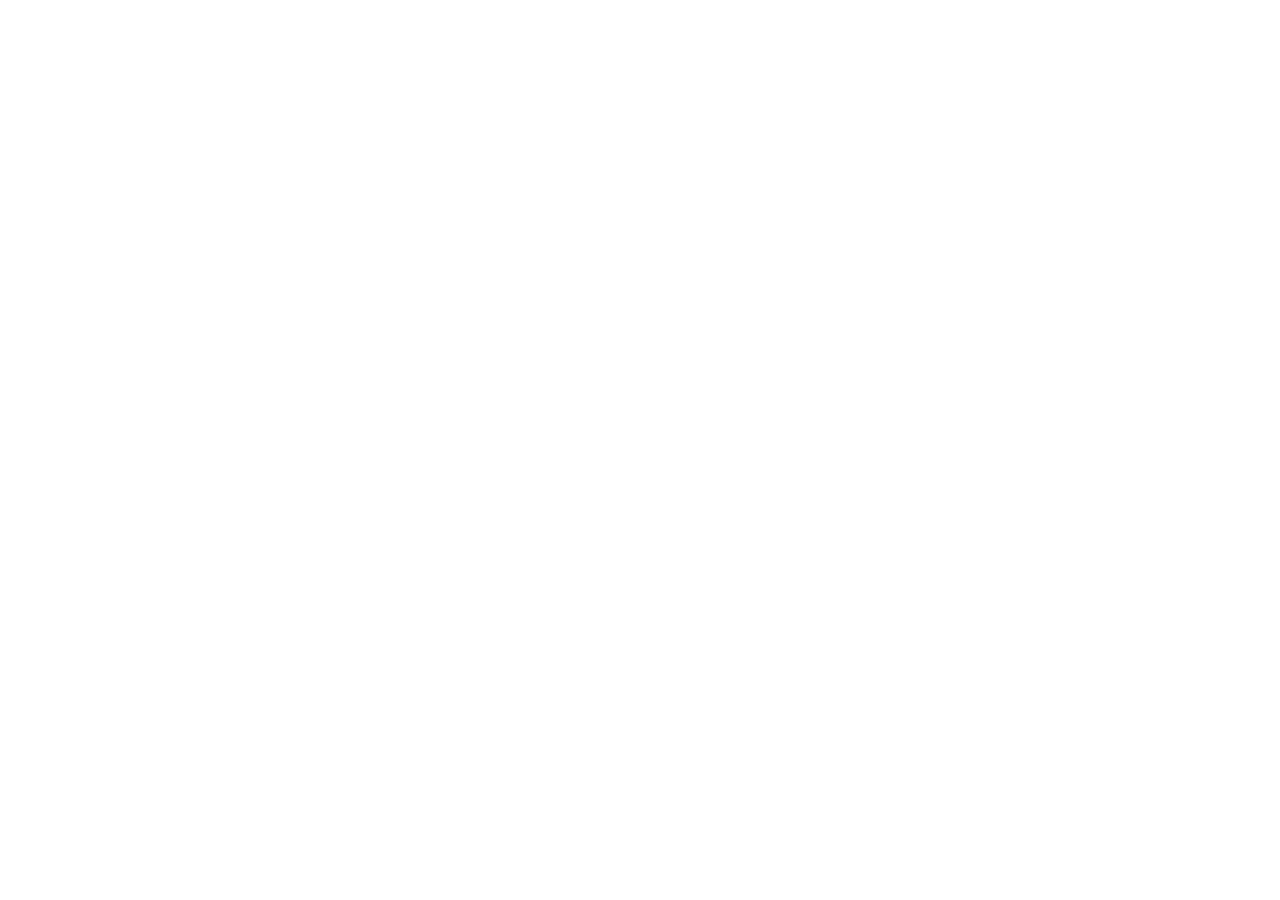
==== html/src/formulari.html @ 92f6a6ed "Organização da página inicial" ====
<!DOCTYPE html>
<html lang="pt-br">

<head>
    <meta charset="UTF-8">
    <meta name="viewport" content="width=device-width, initial-scale=1.0">
    <title>Meu site</title>

    <!-- Bootstrap -->
    <link href="../css/bootstrap.min.css" rel="stylesheet">
</head>
</html>
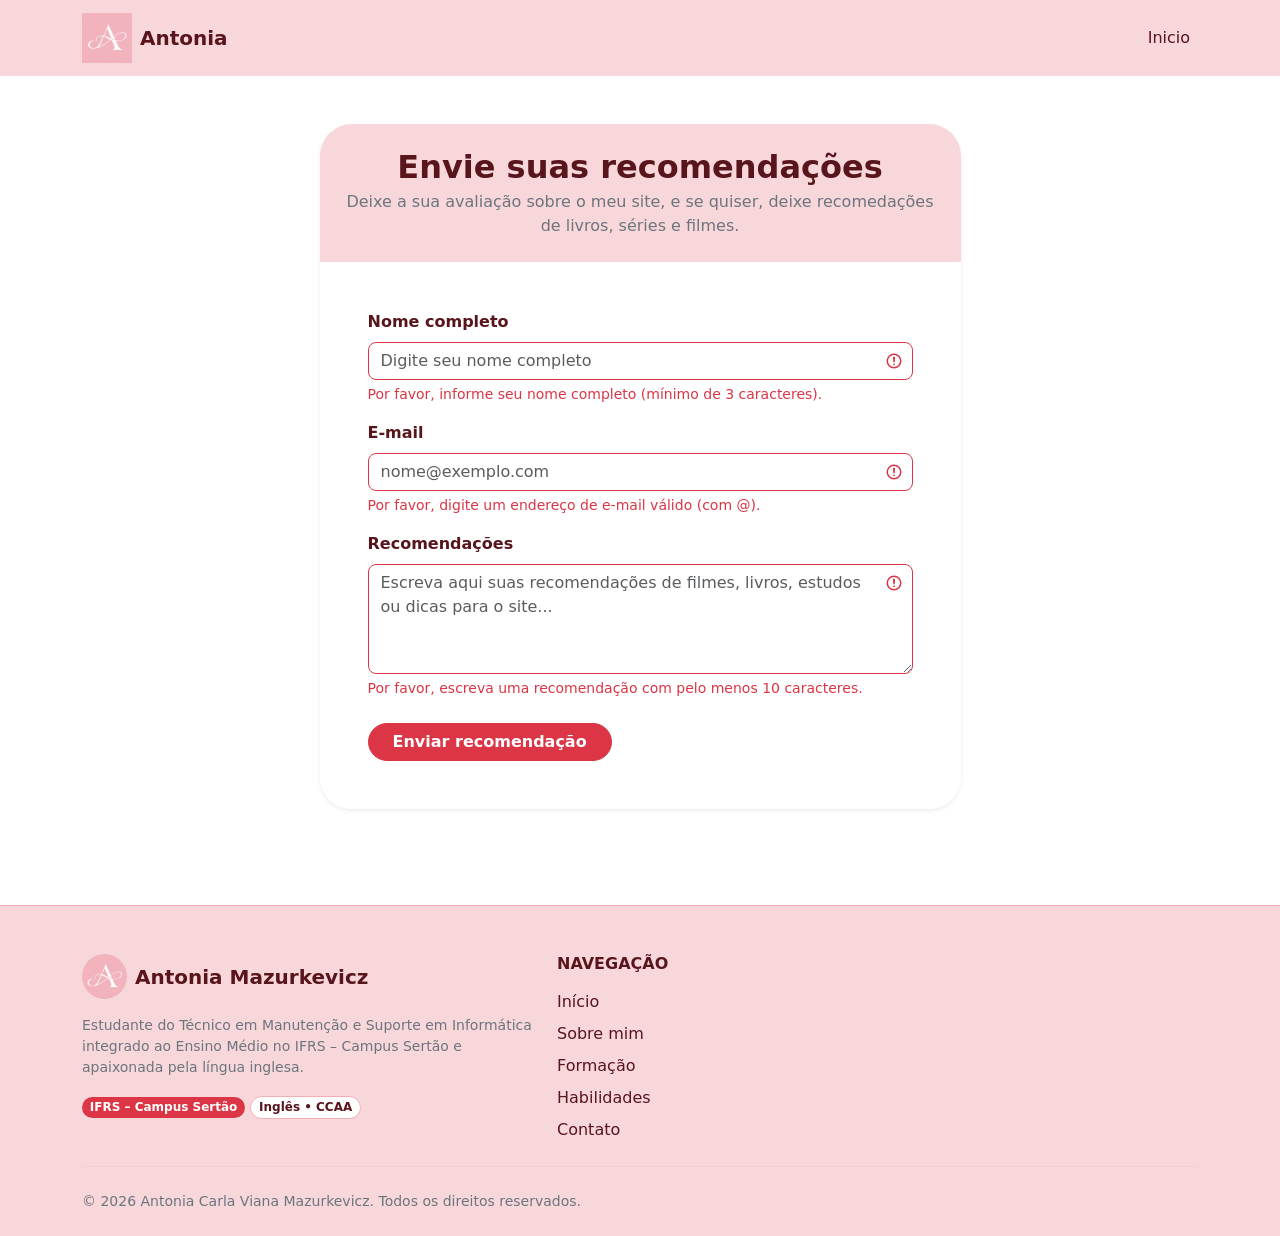
==== commit a359a774: "formulário e mudanças no html" ====
--- a/html/src/formulari.html
+++ b/html/src/formulari.html
@@ -7,6 +7,202 @@
     <title>Meu site</title>
 
     <!-- Bootstrap -->
-    <link href="../css/bootstrap.min.css" rel="stylesheet">
+    <link href="../../css/bootstrap.min.css" rel="stylesheet">
 </head>
+
+<body class="bg-white">
+
+    <!-- Menu de navegação -->
+    <nav class="navbar navbar-expand-lg bg-danger-subtle">
+        <div class="container">
+
+            <a class="navbar-brand d-flex align-items-center" href="index.html">
+                <img src="../img/Gemini_Generated_Image_rv3lwxrv3lwxrv3l.jpg" alt="Logo" width="50" height="50"
+                    class="me-2">
+                <span class="text-danger-emphasis fw-bold">Antonia</span>
+            </a>
+
+            <button class="navbar-toggler" type="button" data-bs-toggle="collapse" data-bs-target="#menu">
+                <span class="navbar-toggler-icon"></span>
+            </button>
+            <!--Menu sanduiche-->
+            <div class="collapse navbar-collapse" id="menu">
+
+                <ul class="navbar-nav ms-auto">
+
+                    <li class="nav-item">
+                        <a class="nav-link text-danger-emphasis" href="../index.html" target="_blank">Inicio</a>
+                    </li>
+                </ul>
+            </div>
+        </div>
+    </nav>
+
+    <section id="contato" class="py-5">
+        <div class="container">
+            <div class="row justify-content-center">
+                <div class="col-12 col-md-9 col-lg-7">
+
+                    <div class="card border-0 shadow-sm rounded-5 overflow-hidden">
+
+                        <!-- Cabeçalho do Card -->
+                        <div class="card-header bg-danger-subtle text-danger-emphasis text-center py-4 border-0">
+                            <h2 class="fw-bold mb-1">Envie suas recomendações</h2>
+                            <p class="text-secondary mb-0">
+                                Deixe a sua avaliação sobre o meu site, e se quiser, deixe recomedações de livros,
+                                séries e filmes.
+                            </p>
+                        </div>
+
+                        <!-- Formulário com validação-->
+                        <div class="card-body bg-white p-4 p-md-5">
+                            <form class="was-validated">
+
+                                <!-- Campo 1: Nome completo -->
+                                <div class="mb-3">
+                                    <label for="nomeCompleto" class="form-label fw-semibold text-danger-emphasis">
+                                        Nome completo
+                                    </label>
+                                    <input type="text" class="form-control rounded-3" id="nomeCompleto"
+                                        placeholder="Digite seu nome completo" minlength="3" required>
+                                    <div class="valid-feedback">
+                                        Nome completo válido!
+                                    </div>
+                                    <div class="invalid-feedback">
+                                        Por favor, informe seu nome completo (mínimo de 3 caracteres).
+                                    </div>
+                                </div>
+
+                                <!-- Campo 2: E-mail -->
+                                <div class="mb-3">
+                                    <label for="emailUsuario" class="form-label fw-semibold text-danger-emphasis">
+                                        E-mail
+                                    </label>
+                                    <input type="email" class="form-control rounded-3" id="emailUsuario"
+                                        placeholder="nome@exemplo.com" required>
+                                    <div class="valid-feedback">
+                                        E-mail válido!
+                                    </div>
+                                    <div class="invalid-feedback">
+                                        Por favor, digite um endereço de e-mail válido (com @).
+                                    </div>
+                                </div>
+
+                                <!-- Campo 3: Caixa de texto para recomendações -->
+                                <div class="mb-4">
+                                    <label for="caixaRecomendacoes" class="form-label fw-semibold text-danger-emphasis">
+                                        Recomendações
+                                    </label>
+                                    <textarea class="form-control rounded-3" id="caixaRecomendacoes" rows="4"
+                                        placeholder="Escreva aqui suas recomendações de filmes, livros, estudos ou dicas para o site..."
+                                        minlength="10" required></textarea>
+                                    <div class="valid-feedback">
+                                        Recomendação preenchida!
+                                    </div>
+                                    <div class="invalid-feedback">
+                                        Por favor, escreva uma recomendação com pelo menos 10 caracteres.
+                                    </div>
+                                </div>
+
+                                <!-- Botões -->
+                                <button type="button" class="btn btn-danger rounded-pill px-4 fw-semibold"
+                                    data-bs-toggle="modal" data-bs-target="#modalEnvioSucesso">
+                                    Enviar recomendação
+                                </button>
+                        </div>
+                        </form>
+                    </div>
+                </div>
+            </div>
+        </div>
+        </div>
+    </section>
+
+    <!-- MODAL COM MENSAGEM DE ENVIO -->
+    <div class="modal fade" id="modalEnvioSucesso" tabindex="-1" aria-labelledby="modalEnvioTitulo" aria-hidden="true">
+        <div class="modal-dialog modal-dialog-centered">
+            <div class="modal-content rounded-4 border-0 shadow">
+
+                <div class="modal-header bg-danger-subtle text-danger-emphasis border-0">
+                    <h5 class="modal-title fw-bold" id="modalEnvioTitulo">Mensagem enviada!</h5>
+                    <button type="button" class="btn-close" data-bs-dismiss="modal" aria-label="Fechar"></button>
+                </div>
+
+                <div class="modal-body text-center p-4">
+                    <div class="alert alert-success rounded-4 mb-3" role="alert">
+                        <strong>Recomendação enviada com sucesso!</strong>
+                    </div>
+                    <p class="text-secondary mb-0">
+                        Obrigada por preencher o formulário e compartilhar suas dicas comigo!
+                    </p>
+                </div>
+
+                <div class="modal-footer border-0 justify-content-center pb-4">
+                    <button type="button" class="btn btn-danger rounded-pill px-4" data-bs-dismiss="modal">
+                        Fechar
+                    </button>
+                </div>
+
+            </div>
+        </div>
+    </div>
+    <footer class="bg-danger-subtle text-danger-emphasis border-top border-danger-subtle mt-5 pt-5 pb-4">
+        <div class="container">
+            <div class="row g-4">
+
+                <!-- Coluna 1: Identidade e resumo -->
+                <div class="col-12 col-md-5">
+                    <div class="d-flex align-items-center mb-3">
+                        <img src="../img/Gemini_Generated_Image_rv3lwxrv3lwxrv3l.jpg" alt="Logo Antonia" width="45"
+                            height="45" class="rounded-circle me-2">
+                        <span class="fs-5 fw-bold">Antonia Mazurkevicz</span>
+                    </div>
+                    <p class="text-secondary small mb-3">
+                        Estudante do Técnico em Manutenção e Suporte em Informática integrado ao Ensino Médio no
+                        IFRS – Campus Sertão e apaixonada pela língua inglesa.
+                    </p>
+                    <span class="badge rounded-pill text-bg-danger">IFRS – Campus Sertão</span>
+                    <span class="badge rounded-pill bg-white text-danger-emphasis border border-danger-subtle">Inglês
+                        • CCAA</span>
+                </div>
+
+                <!-- Coluna 2: Links de navegação -->
+                <div class="col-6 col-md-3">
+                    <h6 class="fw-bold text-uppercase mb-3">Navegação</h6>
+                    <ul class="list-unstyled mb-0">
+                        <li class="mb-2">
+                            <a href="#inicio" class="text-decoration-none text-danger-emphasis">Início</a>
+                        </li>
+                        <li class="mb-2">
+                            <a href="#sobre" class="text-decoration-none text-danger-emphasis">Sobre mim</a>
+                        </li>
+                        <li class="mb-2">
+                            <a href="#gosto" class="text-decoration-none text-danger-emphasis">Formação</a>
+                        </li>
+                        <li class="mb-2">
+                            <a href="#habilidades" class="text-decoration-none text-danger-emphasis">Habilidades</a>
+                        </li>
+                        <li>
+                            <a href="#contato" class="text-decoration-none text-danger-emphasis">Contato</a>
+                        </li>
+                    </ul>
+                </div>
+
+            </div>
+            <hr class="border-danger-subtle my-4">
+
+            <!-- Linha inferior de direitos autorais -->
+            <div class="d-flex flex-column flex-sm-row justify-content-between align-items-center small text-secondary">
+                <span>&copy; 2026 Antonia Carla Viana Mazurkevicz. Todos os direitos reservados.</span>
+            </div>
+        </div>
+    </footer>
+    </div>
+
+    <script src="../../js/bootstrap.bundle.min.js"></script>
+
+</body>
+
 </html>
+
+</html>
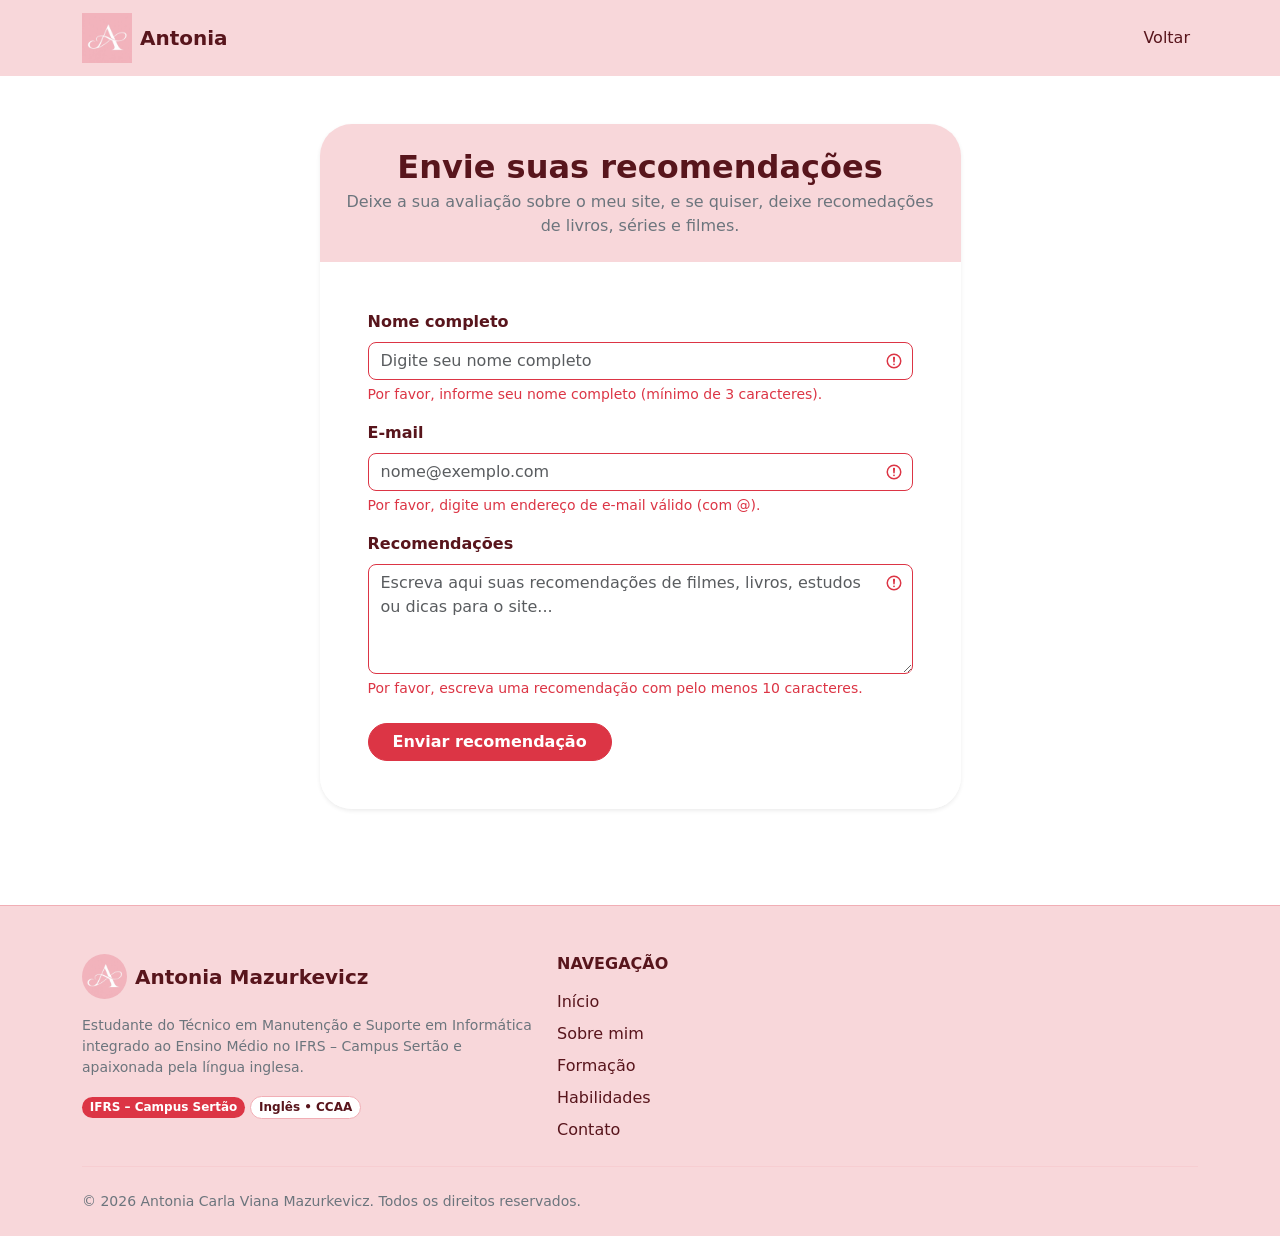
==== commit 6462d87c: "Adição de detalhes no formulário e no rodapé" ====
--- a/html/src/formulari.html
+++ b/html/src/formulari.html
@@ -31,7 +31,7 @@
                 <ul class="navbar-nav ms-auto">
 
                     <li class="nav-item">
-                        <a class="nav-link text-danger-emphasis" href="../index.html" target="_blank">Inicio</a>
+                        <a class="nav-link text-danger-emphasis" href="../index.html" target="_blank">Voltar</a>
                     </li>
                 </ul>
             </div>
